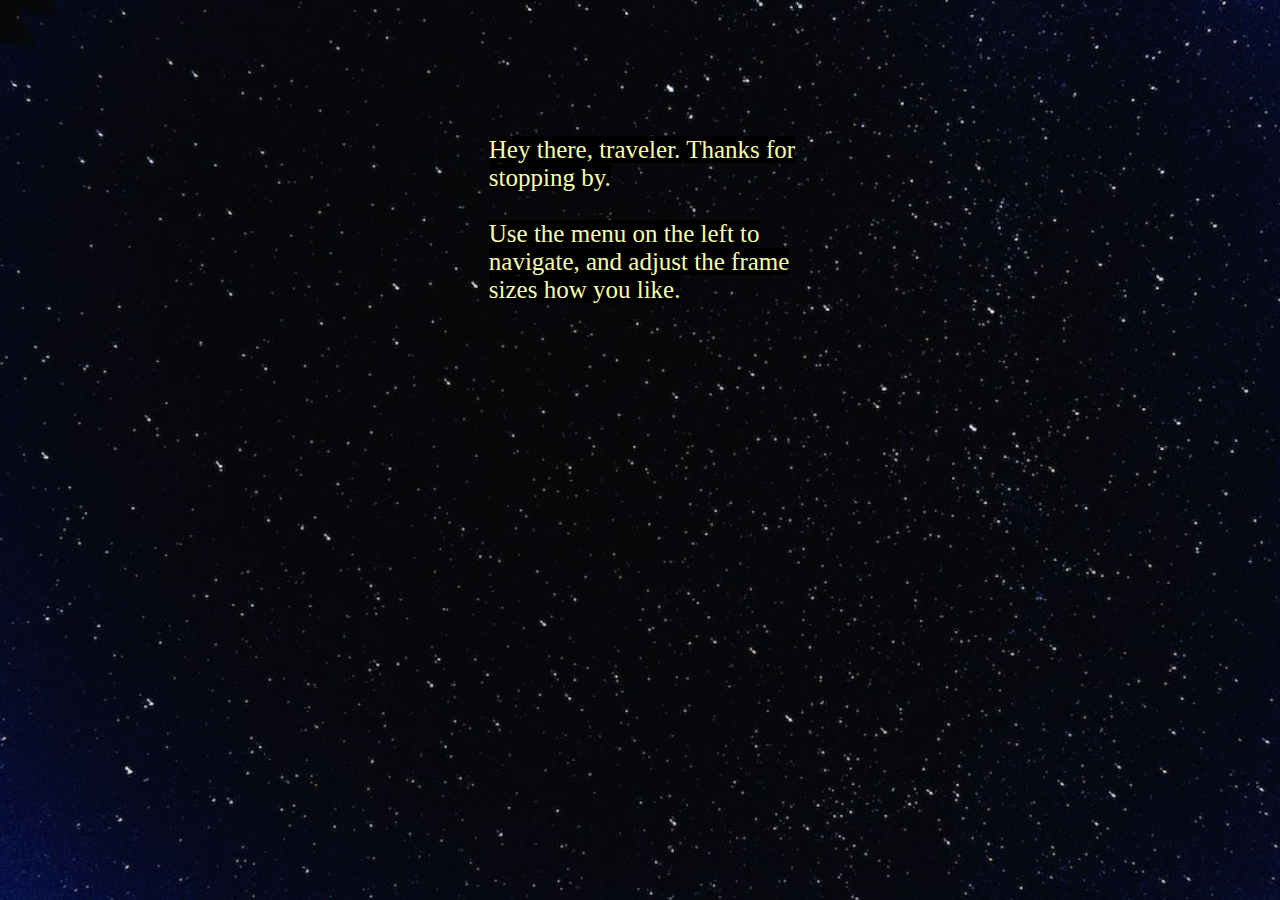
==== html/cornField.html @ c4f79bda "organizing things" ====
<!DOCTYPE html>
<meta charset="utf-8">
<meta name="viewport" content="width=device-width,height=device-height,initial-scale=1.0" />
<head>
    <link rel="stylesheet" type="text/css" href="../styles/main.css">
</head>

<style>
    body {
        background: url("../images/night-sky-2.jpg") no-repeat center center fixed;
        /* background-color: aqua; */
        /* background-repeat: repeat; */
        -webkit-background-size: cover;
        -moz-background-size: cover;
        -o-background-size: cover;
        background-size: cover;
        color: rgb(247, 255, 174);
        font-size: 25px;
        padding: 10%;
    }

    .welcome-msg {
        /* padding-top: 250px; */
        text-align: left;
        padding-left: 35%;
        width: 350px;
        /* background-color: black; */
    }
</style>

<div class="welcome-msg">
    <span style="background-color: black">Hey there, traveler. Thanks for stopping by. 
    <br/><br/>
    Use the menu on the left to navigate, and adjust the frame sizes how you like.</div></span>
</div>
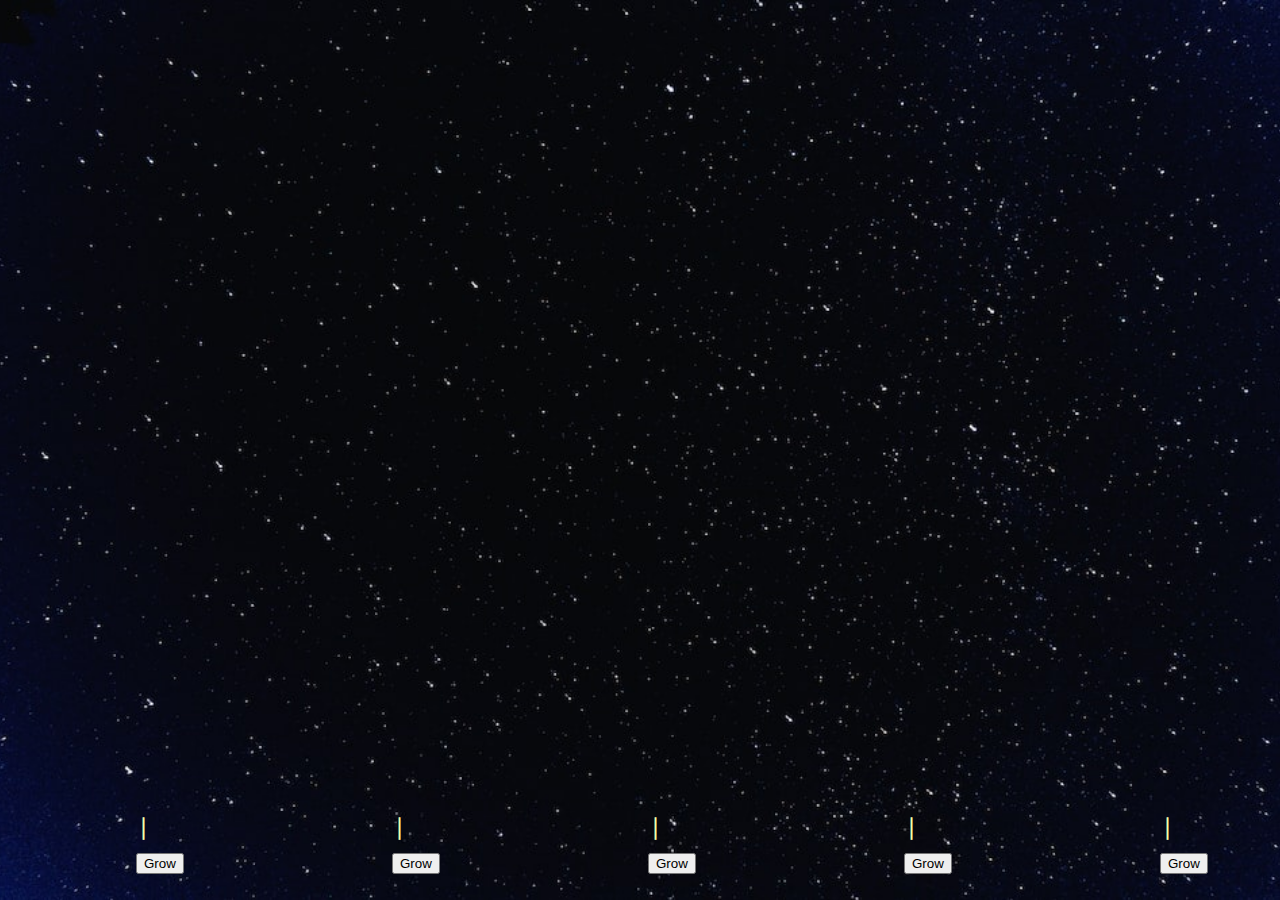
==== commit e3b3935b: "grow multiple corn!" ====
--- a/html/cornField.html
+++ b/html/cornField.html
@@ -3,33 +3,59 @@
 <meta name="viewport" content="width=device-width,height=device-height,initial-scale=1.0" />
 <head>
     <link rel="stylesheet" type="text/css" href="../styles/main.css">
+    <link href="https://fonts.googleapis.com/css2?family=PT+Mono&family=Roboto+Mono&display=swap" rel="stylesheet"> 
+    <script src="../scripts/cornController.js"></script>    
 </head>
 
 <style>
     body {
         background: url("../images/night-sky-2.jpg") no-repeat center center fixed;
-        /* background-color: aqua; */
-        /* background-repeat: repeat; */
         -webkit-background-size: cover;
         -moz-background-size: cover;
         -o-background-size: cover;
         background-size: cover;
         color: rgb(247, 255, 174);
         font-size: 25px;
+        font-family: 'Roboto Mono';
         padding: 10%;
     }
 
-    .welcome-msg {
-        /* padding-top: 250px; */
-        text-align: left;
-        padding-left: 35%;
-        width: 350px;
-        /* background-color: black; */
+    .cornContainer {
+        position: absolute;
+        bottom: 25px;
     }
 </style>
 
-<div class="welcome-msg">
-    <span style="background-color: black">Hey there, traveler. Thanks for stopping by. 
-    <br/><br/>
-    Use the menu on the left to navigate, and adjust the frame sizes how you like.</div></span>
+<div>
+    <div style="position: absolute; bottom: 25px; margin-left: 0%;">
+        <span id="corn1" style="text-align: center;">
+            |<br/>
+        </span>
+        <button onclick="growCorn(1)">Grow</button>
+    </div>
+    <div style="position: absolute; bottom: 25px; margin-left: 20%">
+        <span id="corn2" style="text-align: center;">
+            |<br/>
+        </span>
+        <button onclick="growCorn(2)">Grow</button>
+    </div>
+    <div style="position: absolute; bottom: 25px; margin-left: 40%">
+        <span id="corn3" style="text-align: center;">
+            |<br/>
+        </span>
+        <button onclick="growCorn(3)">Grow</button>
+    </div>
+    <div style="position: absolute; bottom: 25px; margin-left: 60%">
+        <span id="corn4" style="text-align: center;">
+            |<br/>
+        </span>
+        <button onclick="growCorn(4)">Grow</button>
+    </div>
+    <div style="position: absolute; bottom: 25px; margin-left: 80%">
+        <span id="corn5" style="text-align: center;">
+            |<br/>
+        </span>
+        <button onclick="growCorn(5)">Grow</button>
+    </div>
+
 </div>--- a/styles/main.css
+++ b/styles/main.css
@@ -0,0 +1,12 @@
+body {
+    background: url("../images/night-sky-2.jpg") no-repeat center center fixed;
+    /* background-color: aqua; */
+    /* background-repeat: repeat; */
+    -webkit-background-size: cover;
+    -moz-background-size: cover;
+    -o-background-size: cover;
+    background-size: cover;
+    color: rgb(247, 255, 174);
+    font-size: 25px;
+    padding: 10%;
+}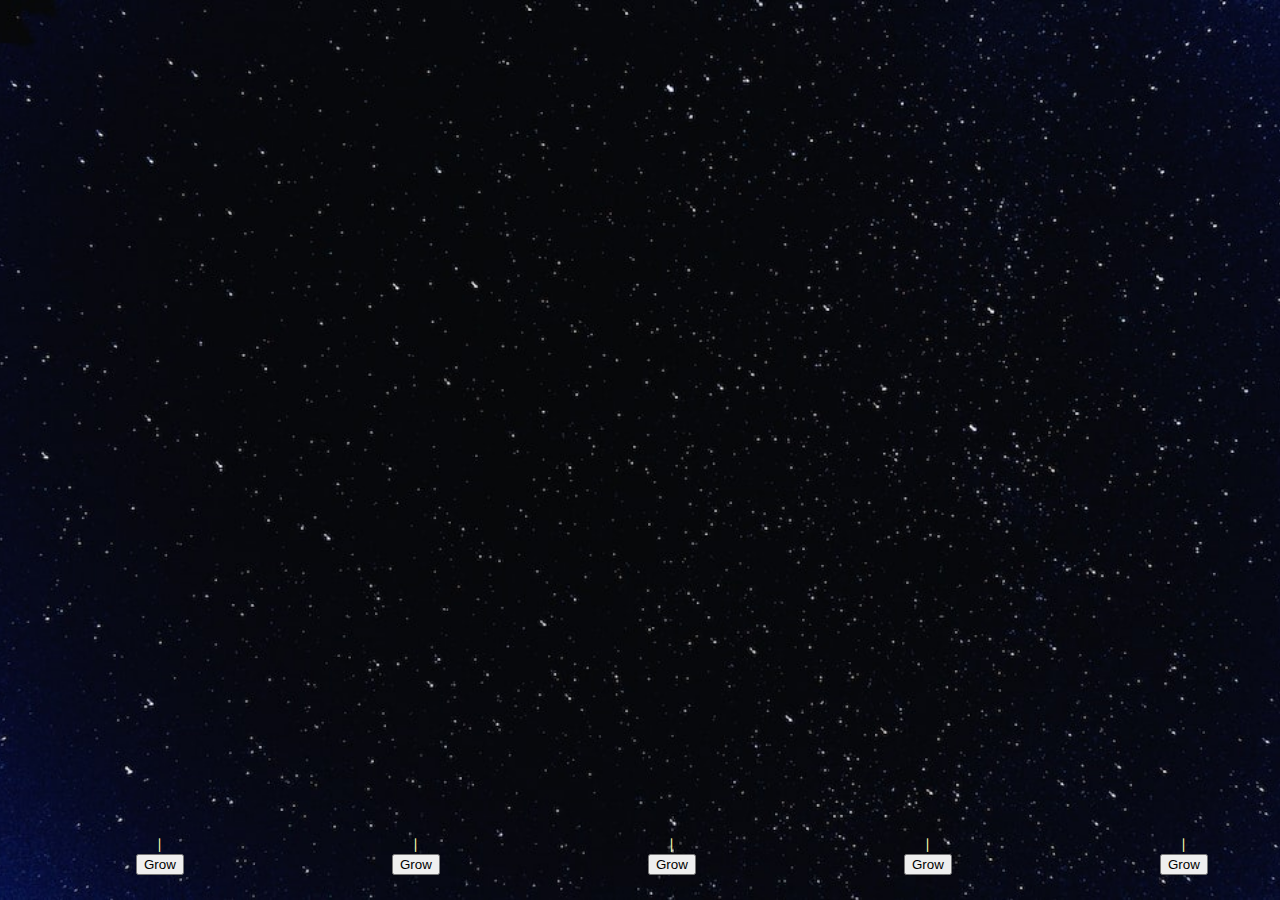
==== commit 561f069a: "extremely basic corn grower" ====
--- a/html/cornField.html
+++ b/html/cornField.html
@@ -15,7 +15,7 @@
         -o-background-size: cover;
         background-size: cover;
         color: rgb(247, 255, 174);
-        font-size: 25px;
+        font-size: 15px;
         font-family: 'Roboto Mono';
         padding: 10%;
     }
@@ -27,35 +27,40 @@
 </style>
 
 <div>
-    <div style="position: absolute; bottom: 25px; margin-left: 0%;">
+    <div style="position: absolute; bottom: 25px; margin-left: 0%; text-align: center">
         <span id="corn1" style="text-align: center;">
             |<br/>
         </span>
-        <button onclick="growCorn(1)">Grow</button>
+        <button id="grownCorn1" onclick="growCorn(1)">Grow</button>
+        <span style="color: black; display: none;" id="formatHelper1">...</span>
     </div>
-    <div style="position: absolute; bottom: 25px; margin-left: 20%">
+    <div style="position: absolute; bottom: 25px; margin-left: 20%; text-align: center">
         <span id="corn2" style="text-align: center;">
             |<br/>
         </span>
-        <button onclick="growCorn(2)">Grow</button>
+        <button id="grownCorn2" onclick="growCorn(2)">Grow</button>
+        <span style="color: black; display: none;" id="formatHelper2">...</span>
     </div>
-    <div style="position: absolute; bottom: 25px; margin-left: 40%">
+    <div style="position: absolute; bottom: 25px; margin-left: 40%; text-align: center">
         <span id="corn3" style="text-align: center;">
             |<br/>
         </span>
-        <button onclick="growCorn(3)">Grow</button>
+        <button id="grownCorn3" onclick="growCorn(3)">Grow</button>
+        <span style="color: black; display: none;" id="formatHelper3">...</span>
     </div>
-    <div style="position: absolute; bottom: 25px; margin-left: 60%">
+    <div style="position: absolute; bottom: 25px; margin-left: 60%; text-align: center">
         <span id="corn4" style="text-align: center;">
             |<br/>
         </span>
-        <button onclick="growCorn(4)">Grow</button>
+        <button id="grownCorn4" onclick="growCorn(4)">Grow</button>
+        <span style="color: black; display: none;" id="formatHelper4">...</span>
     </div>
-    <div style="position: absolute; bottom: 25px; margin-left: 80%">
+    <div style="position: absolute; bottom: 25px; margin-left: 80%; text-align: center">
         <span id="corn5" style="text-align: center;">
             |<br/>
         </span>
-        <button onclick="growCorn(5)">Grow</button>
+        <button id="grownCorn5" onclick="growCorn(5)">Grow</button>
+        <span style="color: black; display: none;" id="formatHelper5">...</span>
     </div>
 
 </div>